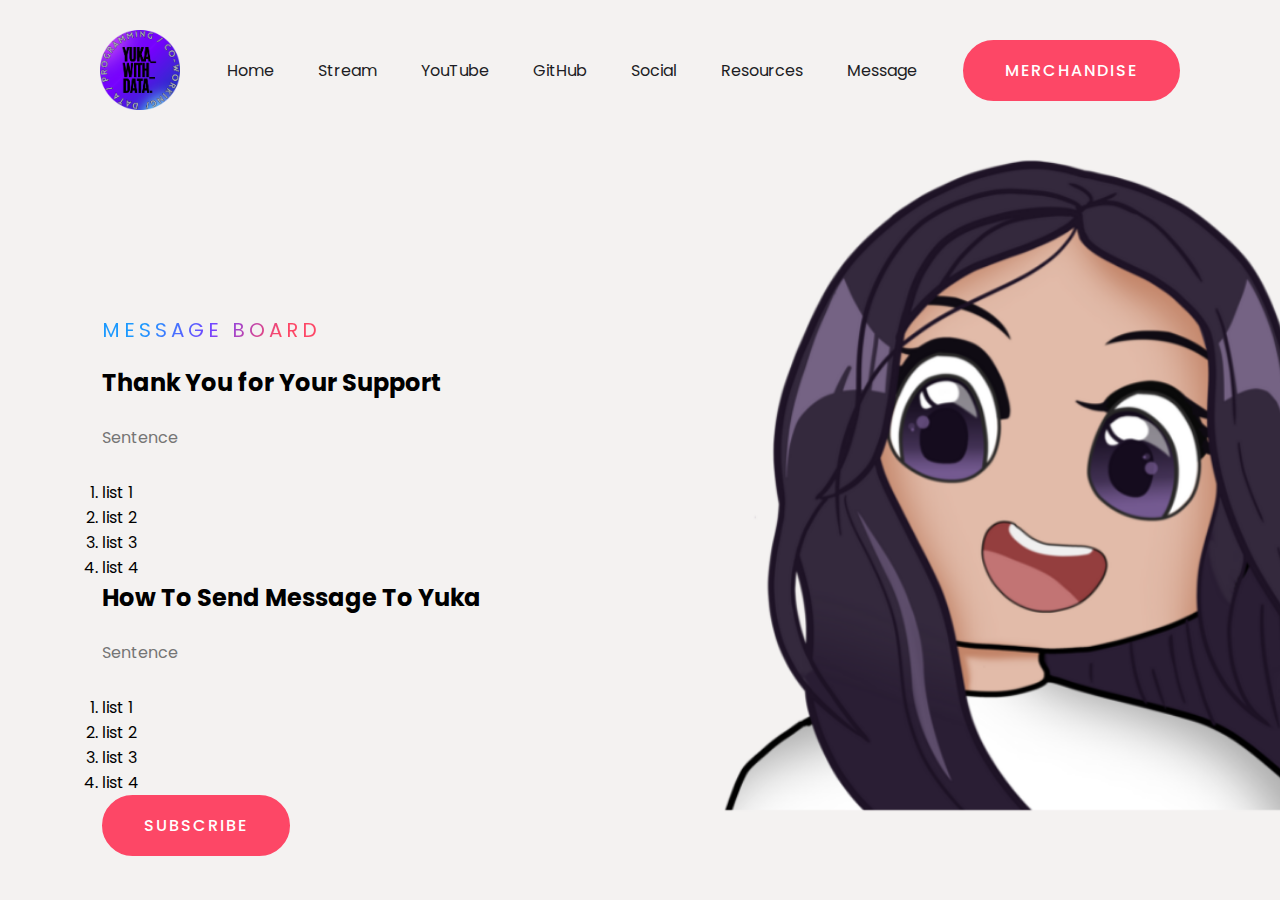
==== message.html @ 9742a8ca "Minor Changes in paragraphs" ====
<!DOCTYPE html>
<html lang="en">
<head>
    <meta charset="UTF-8">
    <title> Message </title>
    <!----CSS Link---->
    <link rel="stylesheet" href="style.css">
</head>
<body>

    <div class="hero">
        <nav>
            <img src="logo.png" alt="Yuka_with_Data Logo" class="logo">
            <ul>
                <li><a href="https://yuka-with-data.github.io/">Home</a></li>
                <li><a href="https://www.twitch.tv/yuka_with_data" target="_blank">Stream</a></li>
                <li><a href="https://www.youtube.com/channel/UC1mIkPxOqU9NhnueM5Zw3aQ" target="_blank">YouTube</a></li>
                <li><a href="https://github.com/yuka-with-data" target="_blank">GitHub</a></li>
                <li><a href="https://wlo.link/@yuka_with_data" target="_blank">Social</a></li>
                <li><a href="#">Resources</a></li>
                <li><a href="https://yuka-with-data.github.io/message.html">Message</a></li>
            </ul>
            <a href="https://store.streamelements.com/yuka_with_data" target="_blank" class="btn">Merchandise</a>
        </nav>

        
        <div class="content">
            <span class="title">Message Board</span>
            <h2>Thank You for Your Support</h2>
            <p>
                Sentence 
            </p>
            <ol>
                <li>list 1</li>
                <li>list 2</li>
                <li>list 3</li>
                <li>list 4</li>
            </ol>
            <h2>How To Send Message To Yuka</h2>
            <p>
                Sentence 
            </p>
            <ol>
                <li>list 1</li>
                <li>list 2</li>
                <li>list 3</li>
                <li>list 4</li>
            </ol>
            <a href="https://www.twitch.tv/subs/yuka_with_data" class="btn">Subscribe</a>
        </div>    
    </div>    
   
</body>
</html>
---- style.css ----
@import url('https://fonts.googleapis.com/css2?family=Poppins:wght@400;500;600;700&display=swap');

*{
    margin: 0;
    padding: 0;
    box-sizing: border-box;
    font-family: 'Poppins', sans-serif;
}
a{
    text-decoration: none;
}
.hero{
    width: 100%;
    height: 100vh;
    background: url(background.png);
    background-size: cover;
}
nav{
    display: flex;
    align-items: center;
    justify-content: space-between;
    padding: 30px 100px;
}
.logo{
    max-height: 80px;
}
nav ul li{
    list-style: none;
    display: inline-block;
    padding: 10px 20px;
}
nav ul li a{
    color: #1d1d24;
    position: relative;
    padding: 5px 0;
}
nav ul li a:hover{
    color: #fd4766;
}
nav ul li a:after{
    content: "";
    position: absolute;
    left: 0;
    width: 0;
    height: 3px;
    background: #fd4766;
    transition: .3s;
    bottom: 0;
}
nav ul li a:hover:after{
    width: 100%;
}
/* Add page nav version */
nav ul a{
    list-style: none;
    display: inline-block;
    padding: 10px 20px;
}
nav ul a{
    color: #1d1d24;
    position: relative;
    padding: 5px 0;
}
nav ul a:hover{
    color: #fd4766;
}
nav ul a:after{
    content: "";
    position: absolute;
    left: 0;
    width: 0;
    height: 3px;
    background: #fd4766;
    transition: .3s;
    bottom: 0;
}
nav ul a:hover:after{
    width: 100%;
}
/* page nav version ends here */
.btn{
    color: #fff;
    font-size: 16px;
    text-transform: uppercase;
    letter-spacing: 2px;
    padding: 16px 40px;
    border-radius: 500px;
    display: inline-block;
    font-weight: 500;
    transition: all .4s ease-in-out;
    background-size: 152% 100%;
    background: #fd4766;
    border: 2px solid #fd4766;
}
.btn:hover{
    background: transparent;
    border-color: #fd4766;
    color: #fd4766;
}
.content{
    position: absolute;
    top: 35%;
    left: 8%;
}
.content .title{
    color: #1f1f25;
    font-size: 20px;
    text-transform: uppercase;
    letter-spacing: 4px;
    display: inline-block;
    margin-bottom: 20px;
    background: linear-gradient(120deg, #1c99fe 20.69%, #7644ff 50.19%,#fd4766 79.69%);
    -webkit-background-clip: text;
    -webkit-text-fill-color: transparent;
}

.content h1{
    color: #1f1f25;
    font-size: 75px;
    font-weight: 900;
    line-height: 90px;
    text-transform: inherit;
    width: 70%;
}
.content h1 span{
    color: #fd4766;
}
.content p{
    width: 55%;
    color: #757575;
    margin-top: 25px;
    margin-bottom: 30px;
}
/* footer */
.footer {
    position:fixed;
    bottom:0;
    left:0;
    width:100%;
    height: 50px;
    text-align: center;
    justify-content: center;
    background-color: #f4e6fb;
  }
.footer-text-center {
  font-size:25px;
  padding-left:40px;
  float:center;
  word-spacing:20px;
}
a.menu:hover {
  background-color:#fd4766;
  font-size:20px;
}
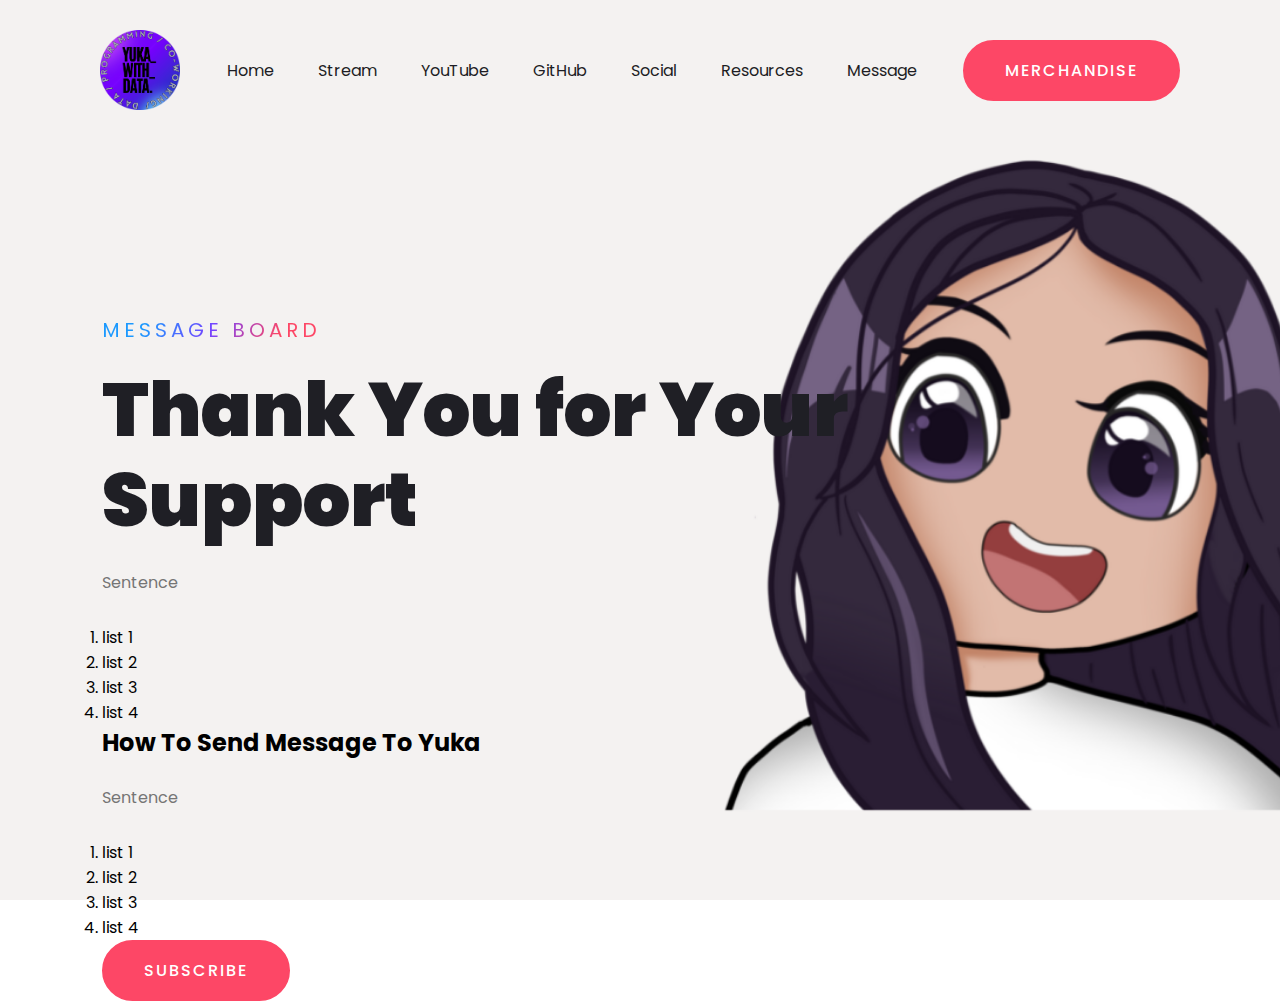
==== commit 1a1d219d: "Insert Copy Right Statement" ====
--- a/message.html
+++ b/message.html
@@ -26,7 +26,7 @@
         
         <div class="content">
             <span class="title">Message Board</span>
-            <h2>Thank You for Your Support</h2>
+            <h1>Thank You for Your Support</h1>
             <p>
                 Sentence 
             </p>
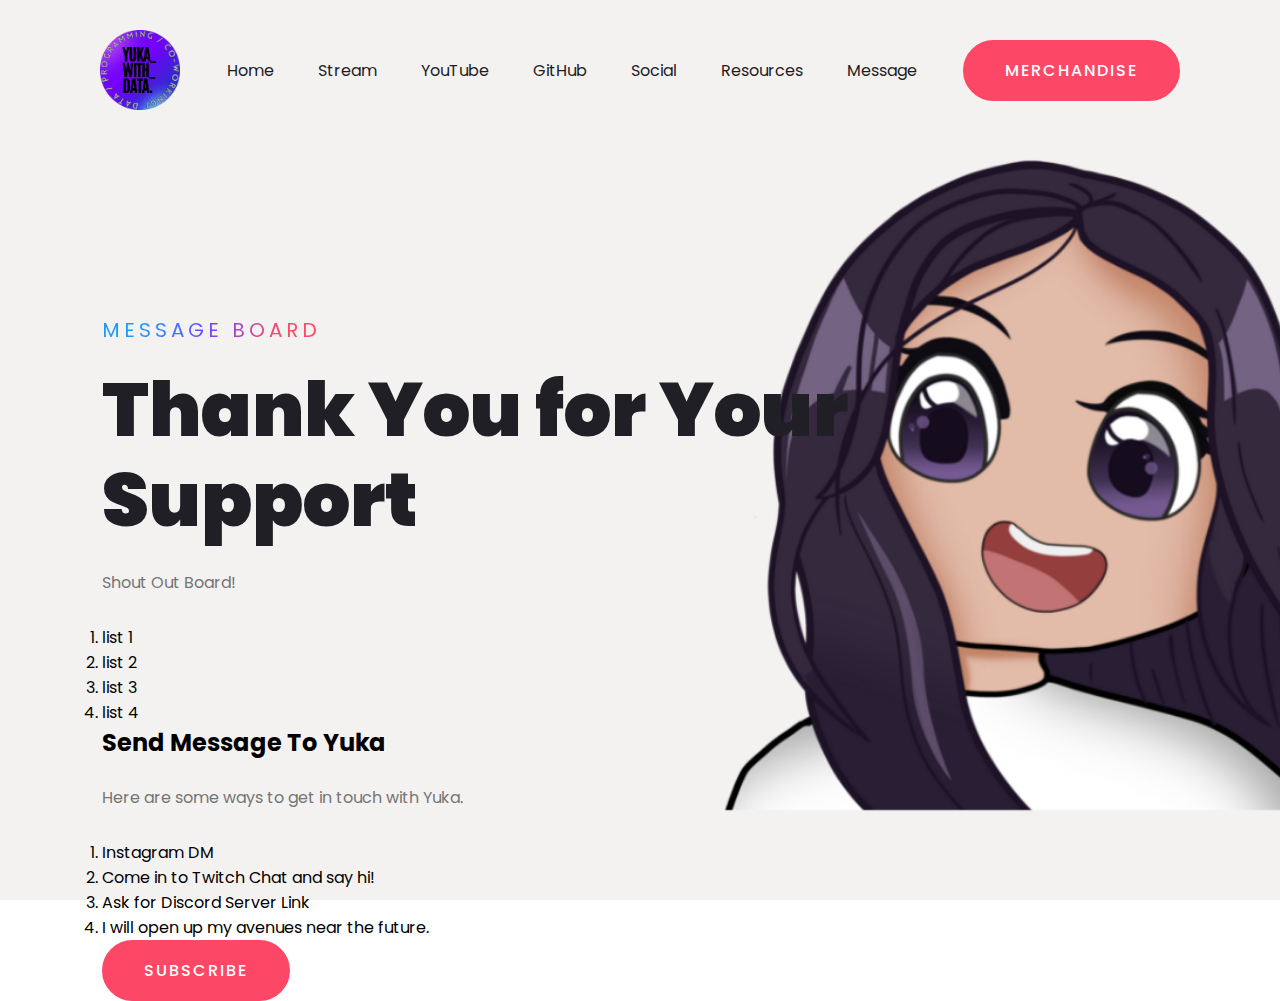
==== commit e524857d: "Modified in Message Page" ====
--- a/message.html
+++ b/message.html
@@ -28,7 +28,7 @@
             <span class="title">Message Board</span>
             <h1>Thank You for Your Support</h1>
             <p>
-                Sentence 
+                Shout Out Board! 
             </p>
             <ol>
                 <li>list 1</li>
@@ -36,15 +36,15 @@
                 <li>list 3</li>
                 <li>list 4</li>
             </ol>
-            <h2>How To Send Message To Yuka</h2>
+            <h2>Send Message To Yuka</h2>
             <p>
-                Sentence 
+                Here are some ways to get in touch with Yuka.
             </p>
             <ol>
-                <li>list 1</li>
-                <li>list 2</li>
-                <li>list 3</li>
-                <li>list 4</li>
+                <li>Instagram DM</li>
+                <li>Come in to Twitch Chat and say hi!</li>
+                <li>Ask for Discord Server Link</li>
+                <li>I will open up my avenues near the future.</li>
             </ol>
             <a href="https://www.twitch.tv/subs/yuka_with_data" class="btn">Subscribe</a>
         </div>    
--- a/style.css
+++ b/style.css
@@ -1,5 +1,5 @@
 @import url('https://fonts.googleapis.com/css2?family=Poppins:wght@400;500;600;700&display=swap');
-
+/* @media */
 *{
     margin: 0;
     padding: 0;
@@ -139,12 +139,11 @@
     width:100%;
     height: 50px;
     text-align: center;
-    justify-content: center;
     background-color: #f4e6fb;
   }
 .footer-text-center {
   font-size:25px;
-  padding-left:40px;
+  padding: 30px 0;
   float:center;
   word-spacing:20px;
 }
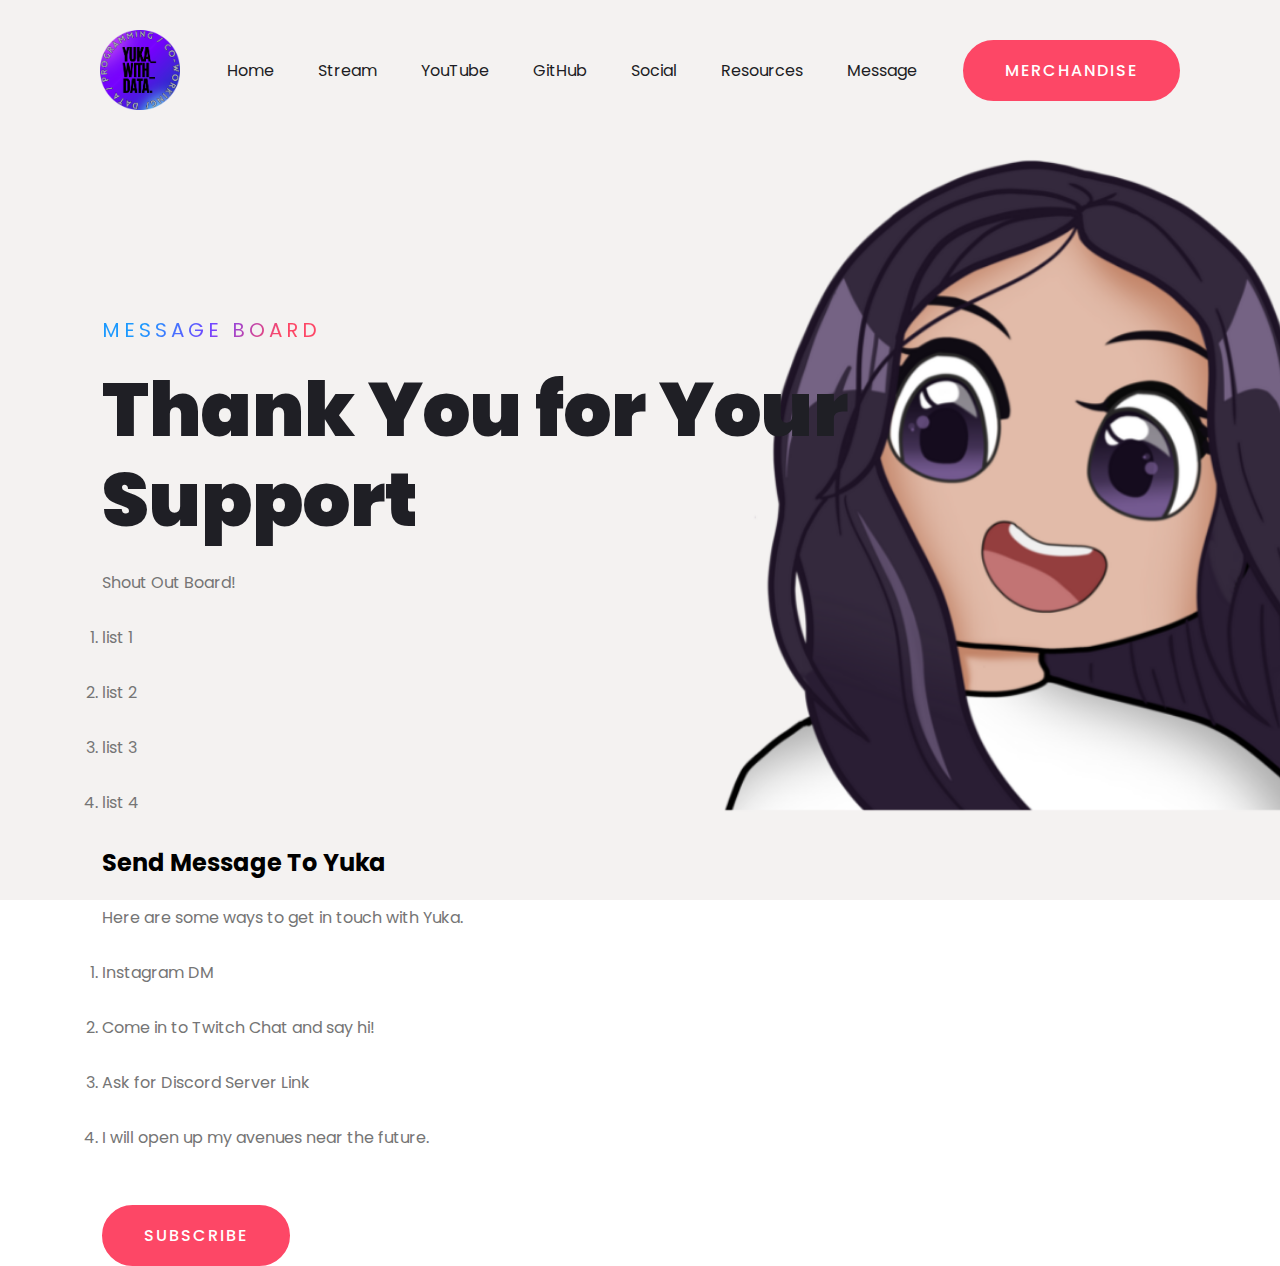
==== commit ef2941e4: "Add List Class" ====
--- a/message.html
+++ b/message.html
@@ -46,6 +46,7 @@
                 <li>Ask for Discord Server Link</li>
                 <li>I will open up my avenues near the future.</li>
             </ol>
+            <br> 
             <a href="https://www.twitch.tv/subs/yuka_with_data" class="btn">Subscribe</a>
         </div>    
     </div>    
--- a/style.css
+++ b/style.css
@@ -113,7 +113,6 @@
     -webkit-background-clip: text;
     -webkit-text-fill-color: transparent;
 }
-
 .content h1{
     color: #1f1f25;
     font-size: 75px;
@@ -126,6 +125,13 @@
     color: #fd4766;
 }
 .content p{
+    width: 55%;
+    color: #757575;
+    margin-top: 25px;
+    margin-bottom: 30px;
+}
+/* content list class */
+.content li{
     width: 55%;
     color: #757575;
     margin-top: 25px;
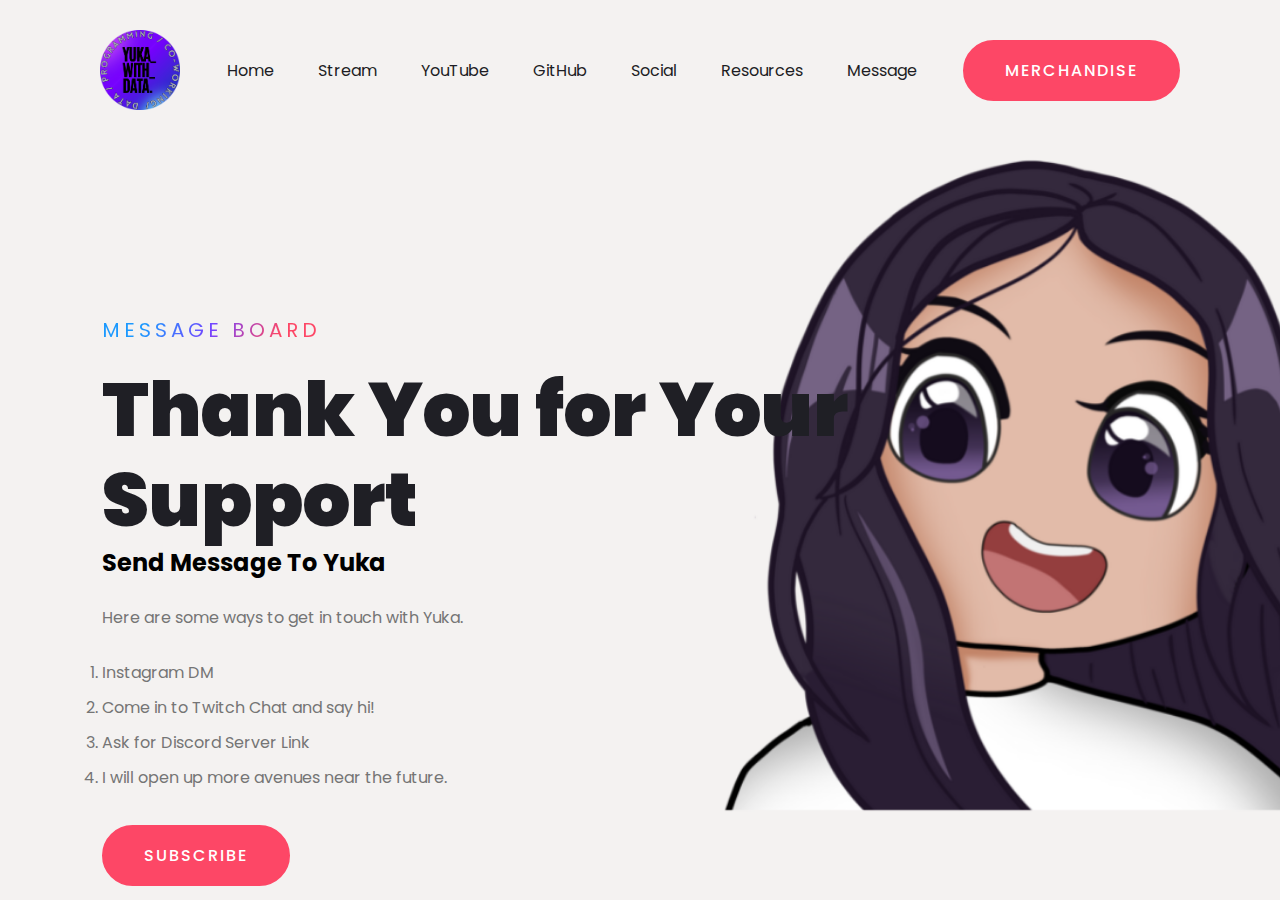
==== commit 26960e68: "Removed Shout Out section" ====
--- a/message.html
+++ b/message.html
@@ -27,15 +27,6 @@
         <div class="content">
             <span class="title">Message Board</span>
             <h1>Thank You for Your Support</h1>
-            <p>
-                Shout Out Board! 
-            </p>
-            <ol>
-                <li>list 1</li>
-                <li>list 2</li>
-                <li>list 3</li>
-                <li>list 4</li>
-            </ol>
             <h2>Send Message To Yuka</h2>
             <p>
                 Here are some ways to get in touch with Yuka.
@@ -44,7 +35,7 @@
                 <li>Instagram DM</li>
                 <li>Come in to Twitch Chat and say hi!</li>
                 <li>Ask for Discord Server Link</li>
-                <li>I will open up my avenues near the future.</li>
+                <li>I will open up more avenues near the future.</li>
             </ol>
             <br> 
             <a href="https://www.twitch.tv/subs/yuka_with_data" class="btn">Subscribe</a>
--- a/style.css
+++ b/style.css
@@ -134,8 +134,8 @@
 .content li{
     width: 55%;
     color: #757575;
-    margin-top: 25px;
-    margin-bottom: 30px;
+    margin-top: 10px;
+    margin-bottom: 10px;
 }
 /* footer */
 .footer {
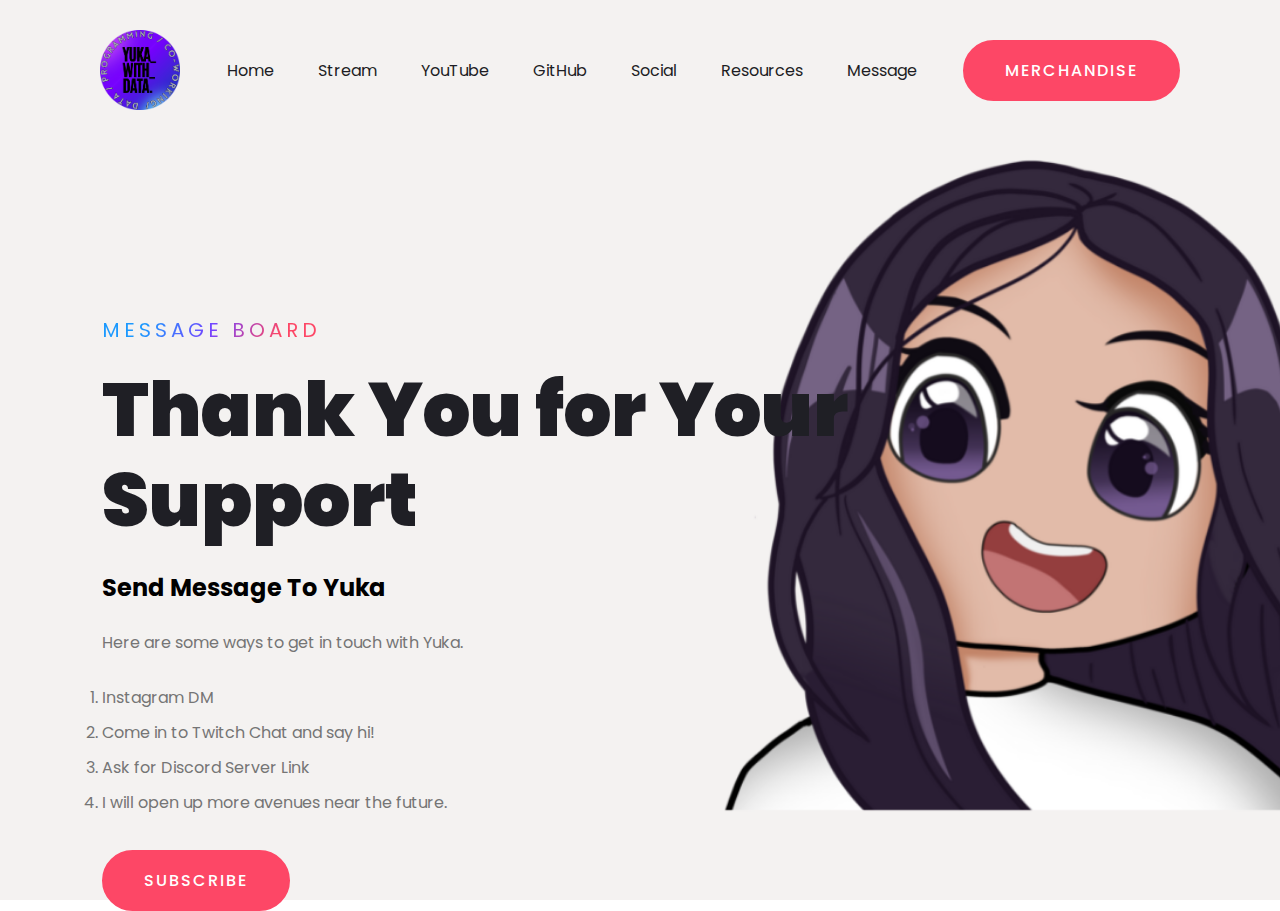
==== commit f4da948f: "Insert <br>" ====
--- a/message.html
+++ b/message.html
@@ -27,6 +27,7 @@
         <div class="content">
             <span class="title">Message Board</span>
             <h1>Thank You for Your Support</h1>
+            <br>
             <h2>Send Message To Yuka</h2>
             <p>
                 Here are some ways to get in touch with Yuka.
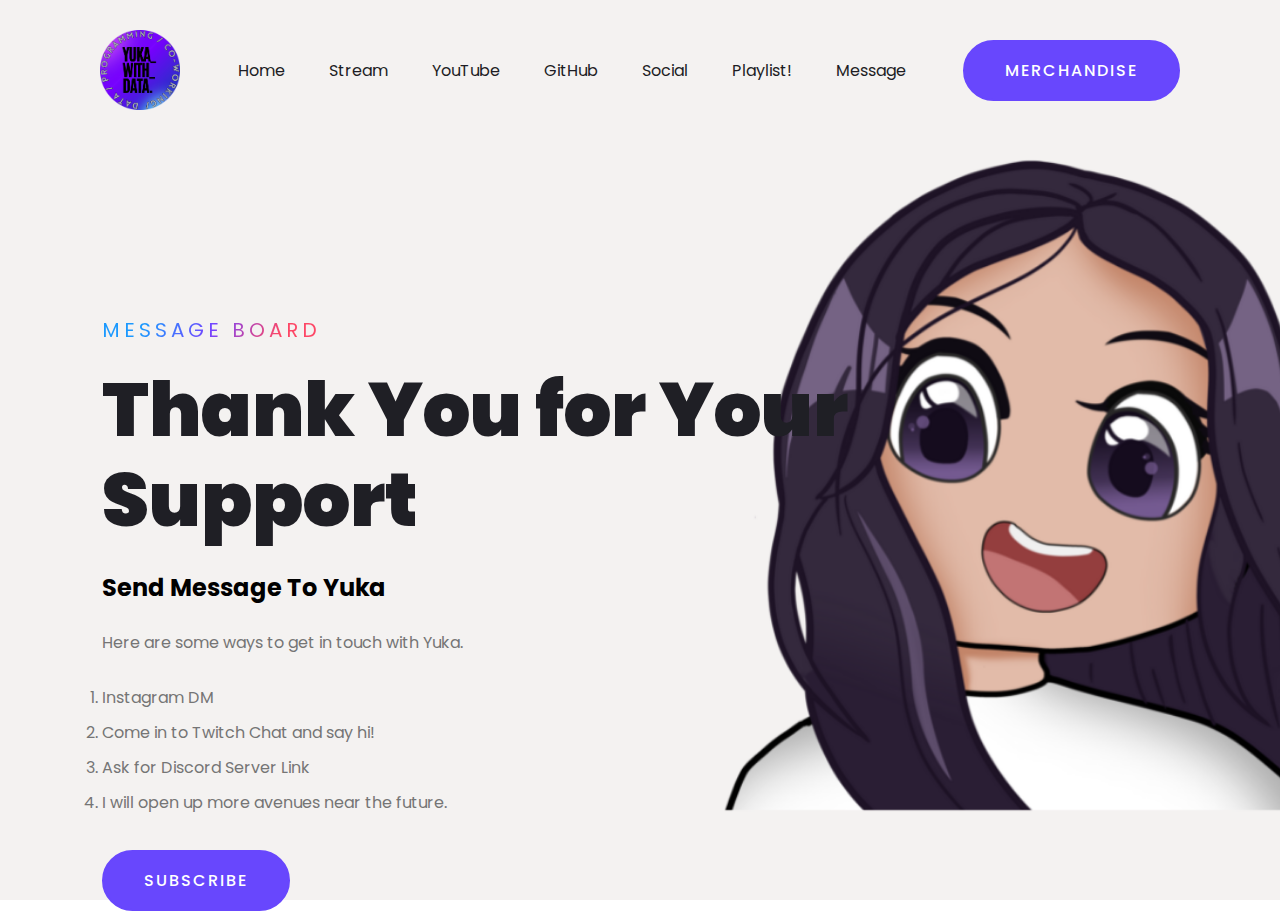
==== commit f406e270: "Modified contents" ====
--- a/message.html
+++ b/message.html
@@ -14,10 +14,10 @@
             <ul>
                 <li><a href="https://yuka-with-data.github.io/">Home</a></li>
                 <li><a href="https://www.twitch.tv/yuka_with_data" target="_blank">Stream</a></li>
-                <li><a href="https://www.youtube.com/channel/UC1mIkPxOqU9NhnueM5Zw3aQ" target="_blank">YouTube</a></li>
+                <li><a href="https://www.youtube.com/@yuka_with_data" target="_blank">YouTube</a></li>
                 <li><a href="https://github.com/yuka-with-data" target="_blank">GitHub</a></li>
                 <li><a href="https://wlo.link/@yuka_with_data" target="_blank">Social</a></li>
-                <li><a href="#">Resources</a></li>
+                <li><a href="https://open.spotify.com/playlist/1sVg7PyjBDVtIpBVakxTX2?si=dfb495164a524c0c">Playlist!</a></li>
                 <li><a href="https://yuka-with-data.github.io/message.html">Message</a></li>
             </ul>
             <a href="https://store.streamelements.com/yuka_with_data" target="_blank" class="btn">Merchandise</a>
--- a/style.css
+++ b/style.css
@@ -89,13 +89,13 @@
     font-weight: 500;
     transition: all .4s ease-in-out;
     background-size: 152% 100%;
-    background: #fd4766;
-    border: 2px solid #fd4766;
+    background: #6847fd;
+    border: 2px solid #6847fd;
 }
 .btn:hover{
     background: transparent;
-    border-color: #fd4766;
-    color: #fd4766;
+    border-color: #6847fd;
+    color: #6847fd;
 }
 .content{
     position: absolute;
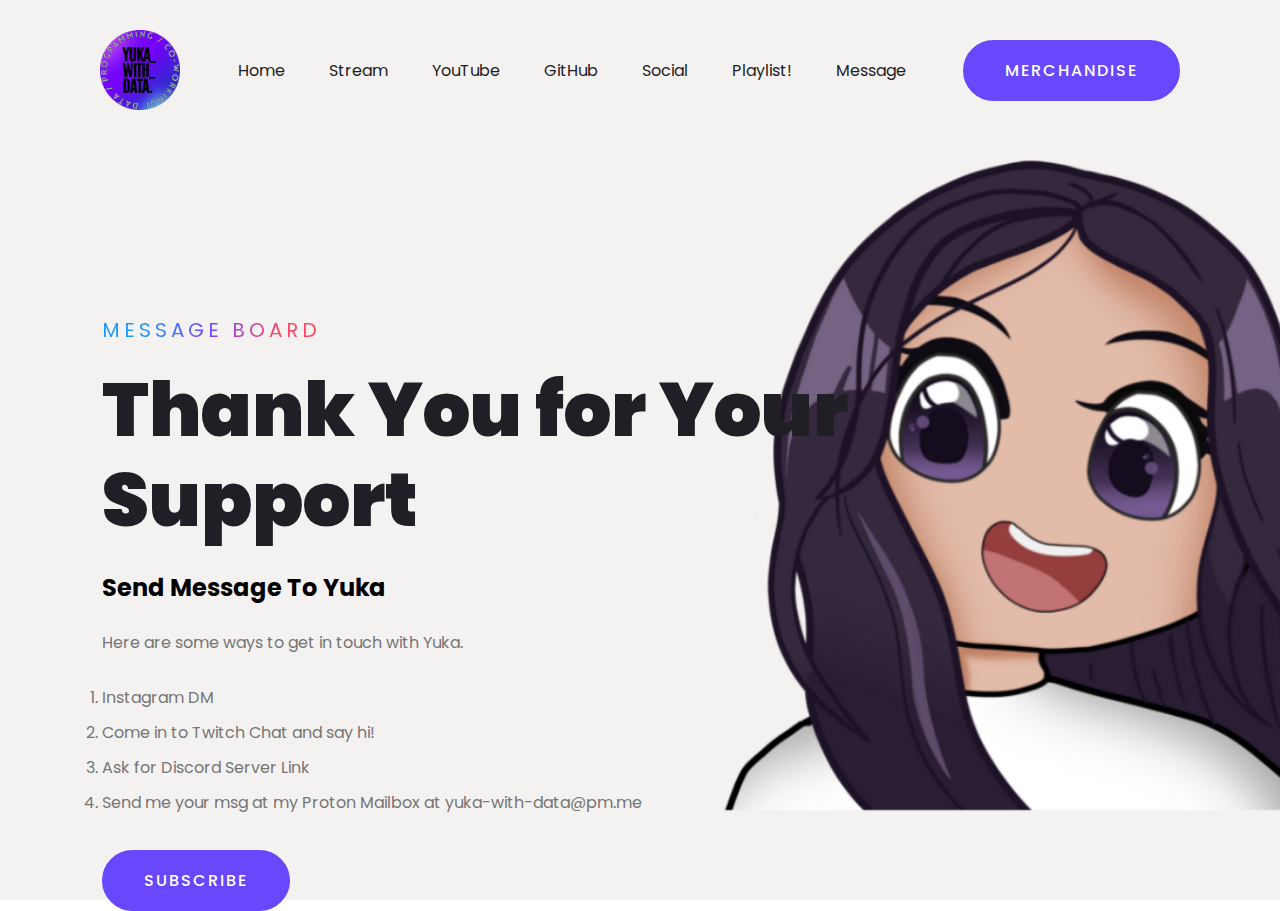
==== commit 43d52b2d: "update contact" ====
--- a/message.html
+++ b/message.html
@@ -36,7 +36,7 @@
                 <li>Instagram DM</li>
                 <li>Come in to Twitch Chat and say hi!</li>
                 <li>Ask for Discord Server Link</li>
-                <li>I will open up more avenues near the future.</li>
+                <li>Send me your msg at my Proton Mailbox at yuka-with-data@pm.me</li>
             </ol>
             <br> 
             <a href="https://www.twitch.tv/subs/yuka_with_data" class="btn">Subscribe</a>
